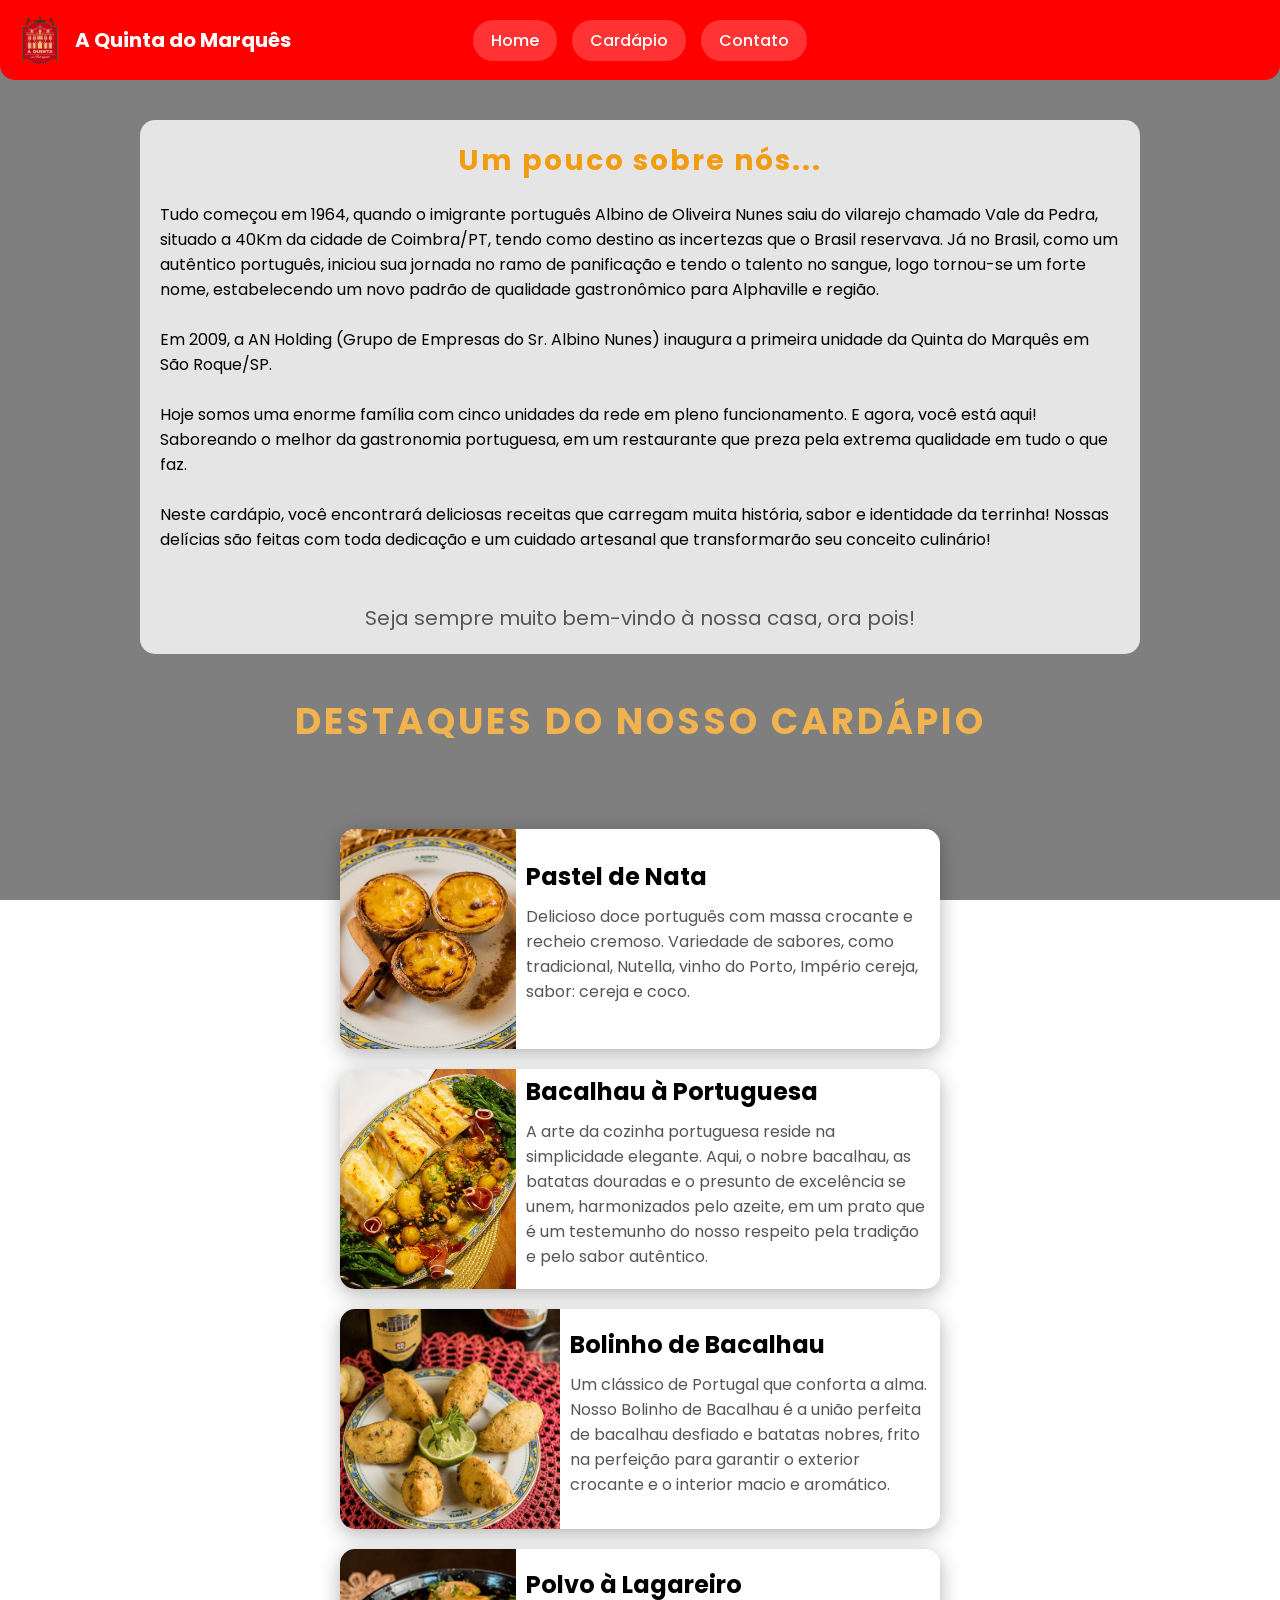
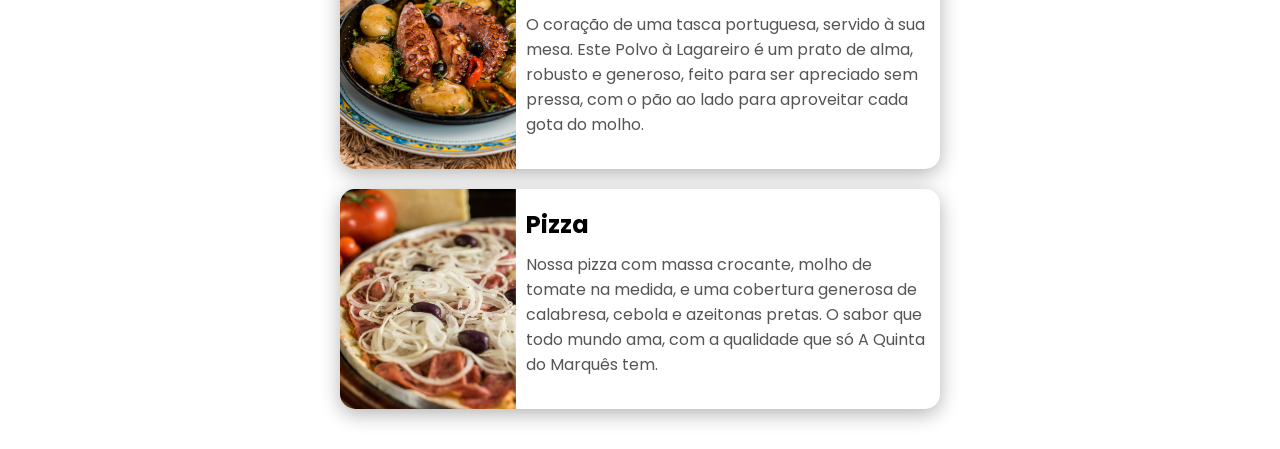
==== index.html @ fc0045de "Rename home.html to index.html" ====
<!DOCTYPE html>
<html lang="pt-BR">
<head>
    <link href="https://fonts.googleapis.com/css2?family=Playfair+Display:wght@500;700&family=Poppins:wght@300;400&display=swap" rel="stylesheet">
    <meta charset="UTF-8">
    <meta name="viewport" content="width=device-width, initial-scale=1.0">
    <link rel="stylesheet" href="home.css">
    <title>Cardápio</title>


</head>
<body>
  <nav>
    <div class="header">
        
        <div class="logo">
    <img src="img/logo.png" alt="Logo Quinta do Marquês">
    <span>A Quinta do Marquês</span>
</div>
    <div class="menu">
   <a href="home.html" class="btn-menu">Home</a> 
   <a href="cardapio.html" class="btn-menu">Cardápio</a>
   <a href="#" class="btn-menu">Contato</a>
</div>
    </div>
  </nav>
  <header class="header-home">
        <h1 class="sobre-nos">Um pouco sobre nós...</h1>
        <p>Tudo começou em 1964, quando o imigrante português Albino de Oliveira Nunes saiu do vilarejo chamado Vale da Pedra, situado a 40Km da cidade de Coimbra/PT, tendo como destino as incertezas que o Brasil reservava.
        Já no Brasil, como um autêntico português, iniciou sua jornada no ramo de panificação e tendo o talento no sangue, logo tornou-se um forte nome, estabelecendo um novo padrão de qualidade gastronômico para Alphaville e região. <br><br>
        Em 2009, a AN Holding (Grupo de Empresas do Sr. Albino Nunes) inaugura a primeira unidade da Quinta do Marquês em São Roque/SP. <br><br>
        Hoje somos uma enorme família com cinco unidades da rede em pleno funcionamento.
        E agora, você está aqui! Saboreando o melhor da gastronomia portuguesa, em um restaurante que preza pela extrema qualidade em tudo o que faz. <br><br>
       Neste cardápio, você encontrará deliciosas receitas que carregam muita história, sabor e identidade da terrinha! Nossas delícias são feitas com toda dedicação e um cuidado artesanal que transformarão seu conceito culinário!</p> <br><br>

       <p class="Pcenteer">Seja sempre muito bem-vindo à nossa casa, ora pois!</p>
    </header>

  <h1 class="dst">DESTAQUES DO NOSSO CARDÁPIO</h1>

  <section class="home"> 

    <div class="cards-home">

        <div class="destaque2">
            <img src="img/pastel de belem.jpg" alt="">
            <div class="info2">
                <h2>Pastel de Nata</h2>
                <p>Delicioso doce português com massa crocante e recheio cremoso.
                Variedade de sabores, como tradicional, Nutella, vinho do Porto, Império cereja, sabor: cereja e coco.</p>
            </div>
        </div>

        <div class="destaque2">
            <img src="img/bacalhauaportuguesa.jpg" alt="">
            <div class="info2">
                <h2>Bacalhau à Portuguesa</h2>
                <p>A arte da cozinha portuguesa reside na simplicidade elegante. Aqui, o nobre bacalhau, as batatas douradas e o presunto de excelência se unem, harmonizados pelo azeite, em um prato que é um testemunho do nosso respeito pela tradição e pelo sabor autêntico.</p>
            </div>
        </div>

       

        <div class="destaque2">
            <img src="img/bolinho de bacalhau.jpg" alt="">
            <div class="info2">
                <h2>Bolinho de Bacalhau</h2>
                <p> Um clássico de Portugal que conforta a alma. Nosso Bolinho de Bacalhau é a união perfeita de bacalhau desfiado e batatas nobres, frito na perfeição para garantir o exterior crocante e o interior macio e aromático.</p>
            </div>
        </div> 

        <div class="destaque2">
            <img src="img/polvo.jpg" alt="">
            <div class="info2">
                <h2>Polvo à Lagareiro</h2>
                <p> O coração de uma tasca portuguesa, servido à sua mesa.
                Este Polvo à Lagareiro é um prato de alma, robusto e generoso, feito para ser apreciado sem pressa, com o pão ao lado para aproveitar cada gota do molho.</p>
            </div>
        </div> 

         <div class="destaque2">
            <img src="img/pizza.jpg" alt="">
            <div class="info2">
                <h2>Pizza</h2>
                <p> Nossa pizza com massa crocante, molho de tomate na medida, e uma cobertura generosa de calabresa, cebola e azeitonas pretas. O sabor que todo mundo ama, com a qualidade que só A Quinta do Marquês tem.</p>
            </div>
        </div> 


    </div>
    
</section>
</body>
</html>
---- home.css ----
/* RESET */
* {
    margin: 0;
    padding: 0;
    box-sizing: border-box;
}

/* BODY */
body {
    font-family: 'Poppins', sans-serif;

    background: 
        linear-gradient(rgba(0,0,0,0.5), rgba(0,0,0,0.5));

    background-size: cover;
    background-position: center;
    background-repeat: no-repeat;
    background-attachment: fixed;
}

/* ================= NAVBAR ================= */

nav {
    background-color: #ff0000;
    padding: 15px;
    border-radius: 0 0 15px 15px;
}

.header {
    display: grid;
    grid-template-columns: 1fr auto 1fr;
    align-items: center;
    color: white;
}

/* LOGO (esquerda) */
.logo {
    display: flex;
    align-items: center;
    gap: 10px;
}

.logo img {
    width: 50px;
    height: 50px;
    object-fit: contain;
}

.logo span {
    font-size: 20px;
    font-weight: bold;
    color: white;
}

/* MENU (centro) */
.menu {
    display: flex;
    gap: 15px;
    justify-self: center;
}

/* BOTÕES DO MENU */
.btn-menu {
    color: white;
    text-decoration: none;
    padding: 8px 18px;
    border-radius: 20px;
    background: rgba(255,255,255,0.2);
    transition: 0.3s;
    font-weight: 500;
}

/* HOVER CORRIGIDO */
.btn-menu:hover {
    background: white;
    color: #ff0000; /* 🔥 muda a cor do texto */
    transform: translateY(-2px);
}

/* BOTÃO ATIVO */
.btn-menu.ativo {
    background: white;
    color: #ff0000;
}

/* ================= TÍTULO ================= */

.dst {
    text-align: center;
    color: #f1b34f;
    margin: 40px 0;
    font-size: 36px;
    font-weight: bold;
    letter-spacing: 3px;
    text-transform: uppercase;
}
/* ================= SOBRE NOS ================= */
.header-home {
    background: rgba(255,255,255,0.8);
    padding: 20px;
    border-radius: 15px;
    margin: 40px auto;
    max-width: 1000px;
}

.sobre-nos {
    text-align: center;
    color: #f39c12;
    margin-bottom: 20px;
    font-size: 28px;
    font-weight: bold;
    letter-spacing: 2px;
}

.Pcenteer {
    text-align: center;
    color: #555;
    font-size: 20px;
    line-height: 1.6;
    max-width: 700px;
    margin: 0 auto;
}

/* ================= HOME ================= */

.home {
    display: flex;
    justify-content: center;
    align-items: center;
    padding: 40px;
}

/* CONTAINER DOS CARDS */
.cards-home {
    display: flex;
    gap: 20px;
    flex-wrap: wrap;
    justify-content: center;
}

/* ================= CARDS ================= */

.destaque2 {
    display: flex;
    background: white;
    border-radius: 15px;
    overflow: hidden;
    box-shadow: 0px 5px 20px rgba(0,0,0,0.3);
    width: 600px;
    height: 220px;
    transition: 0.3s;
}

/* HOVER DO CARD */
.destaque2:hover {
    transform: scale(1.03);
}

/* IMAGEM */
.destaque2 img {
    width: 50%;
    height: 100%;
    object-fit: cover;
}

/* TEXTO */
.info2 {
    padding: 10px;
    display: flex;
    flex-direction: column;
    justify-content: center;
}

.info2 h2 {
    margin-bottom: 10px;
}

.info2 p {
    margin-bottom: 15px;
    color: #555;
}
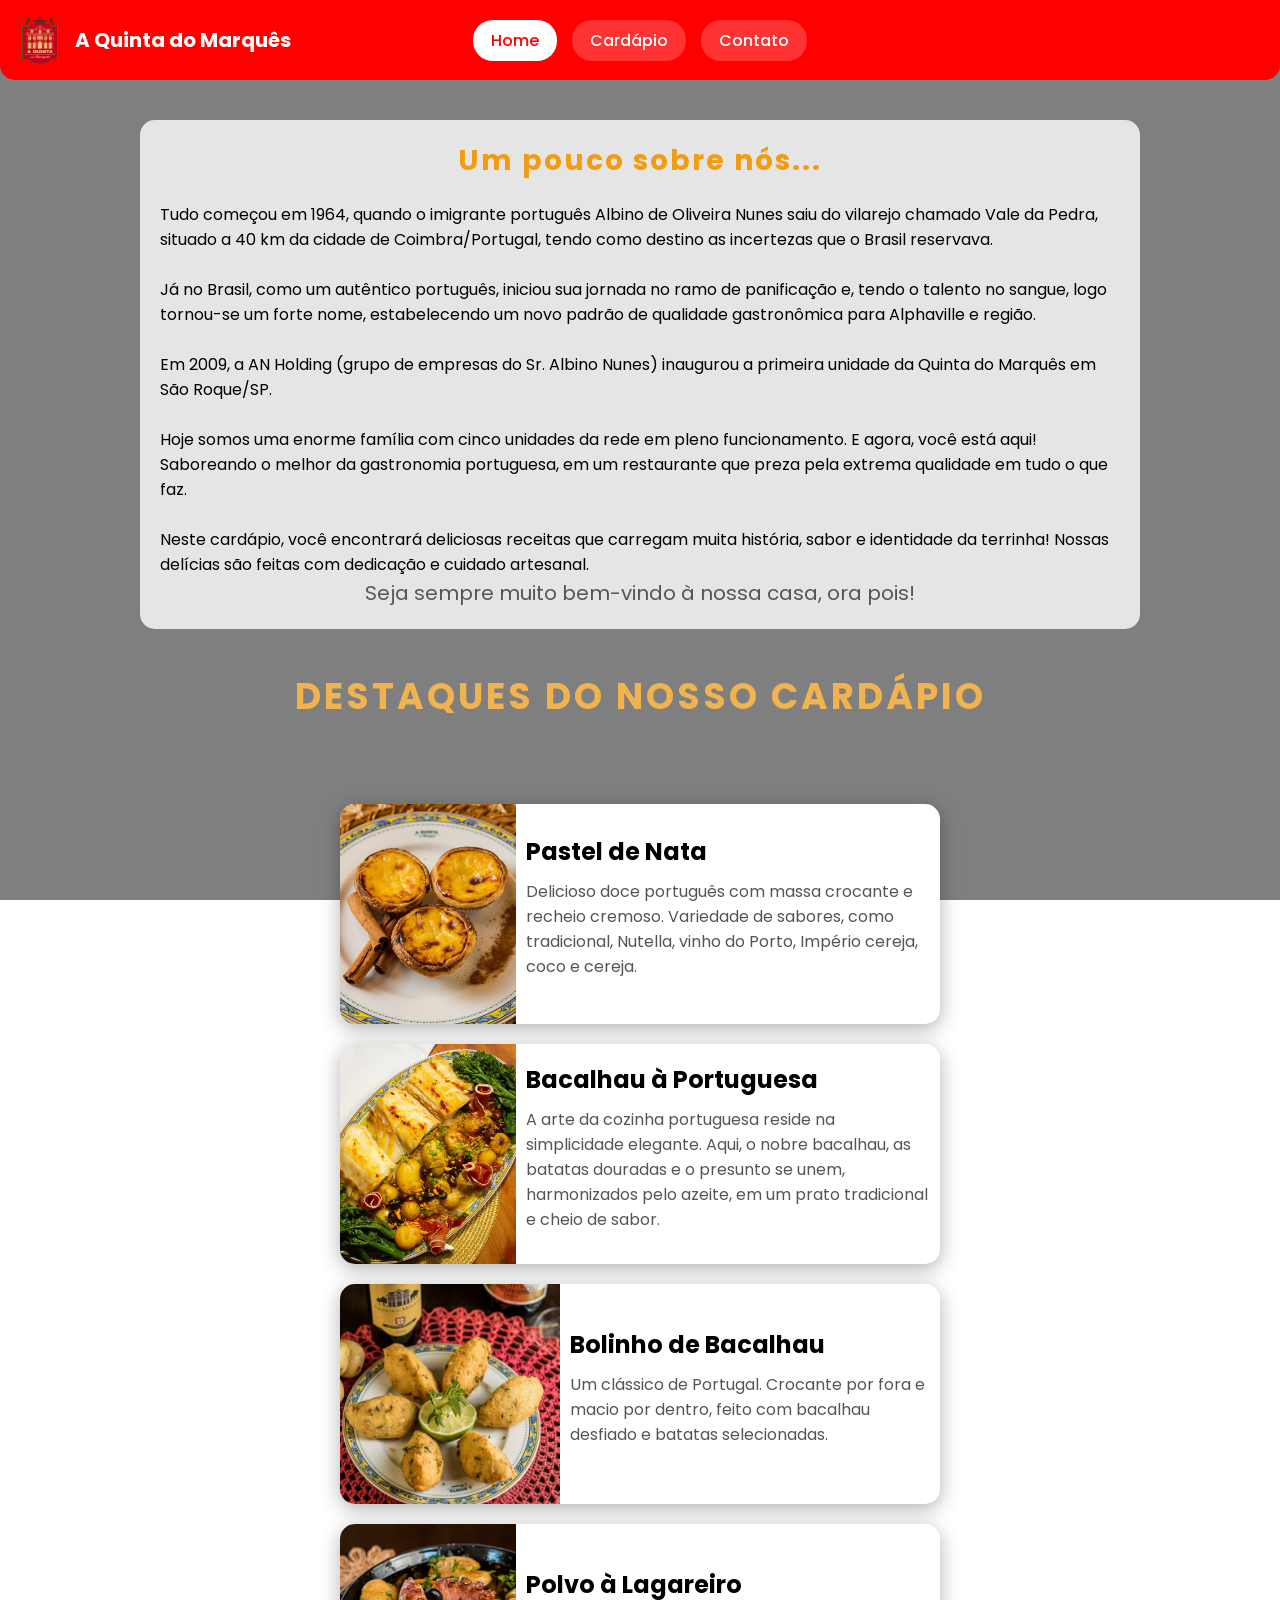
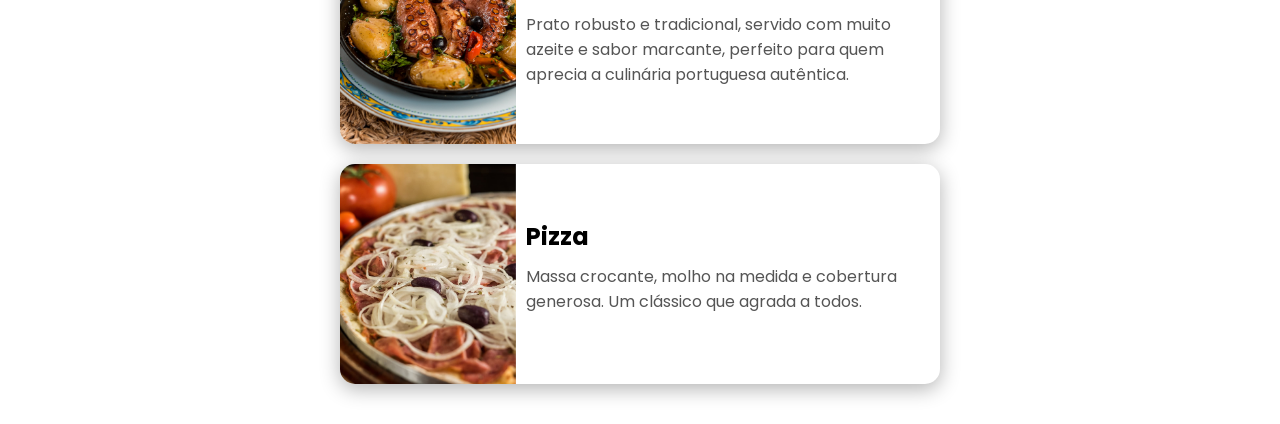
==== commit 0a28f9cf: "corrigindo erro merge no index" ====
--- a/index.html
+++ b/index.html
@@ -6,89 +6,111 @@
     <meta name="viewport" content="width=device-width, initial-scale=1.0">
     <link rel="stylesheet" href="home.css">
     <title>Cardápio</title>
+</head>
 
+<body>
 
-</head>
-<body>
-  <nav>
+<nav>
     <div class="header">
         
+        <!-- LOGO -->
         <div class="logo">
-    <img src="img/logo.png" alt="Logo Quinta do Marquês">
-    <span>A Quinta do Marquês</span>
-</div>
-    <div class="menu">
-   <a href="home.html" class="btn-menu">Home</a> 
-   <a href="cardapio.html" class="btn-menu">Cardápio</a>
-   <a href="#" class="btn-menu">Contato</a>
-</div>
+            <img src="img/logo.png" alt="Logo Quinta do Marquês">
+            <span>A Quinta do Marquês</span>
+        </div>
+
+        <!-- MENU -->
+        <div class="menu">
+            <a href="index.html" class="btn-menu ativo">Home</a> 
+            <a href="cardapio.html" class="btn-menu">Cardápio</a>
+            <a href="#" class="btn-menu">Contato</a>
+        </div>
+
     </div>
-  </nav>
-  <header class="header-home">
-        <h1 class="sobre-nos">Um pouco sobre nós...</h1>
-        <p>Tudo começou em 1964, quando o imigrante português Albino de Oliveira Nunes saiu do vilarejo chamado Vale da Pedra, situado a 40Km da cidade de Coimbra/PT, tendo como destino as incertezas que o Brasil reservava.
-        Já no Brasil, como um autêntico português, iniciou sua jornada no ramo de panificação e tendo o talento no sangue, logo tornou-se um forte nome, estabelecendo um novo padrão de qualidade gastronômico para Alphaville e região. <br><br>
-        Em 2009, a AN Holding (Grupo de Empresas do Sr. Albino Nunes) inaugura a primeira unidade da Quinta do Marquês em São Roque/SP. <br><br>
-        Hoje somos uma enorme família com cinco unidades da rede em pleno funcionamento.
-        E agora, você está aqui! Saboreando o melhor da gastronomia portuguesa, em um restaurante que preza pela extrema qualidade em tudo o que faz. <br><br>
-       Neste cardápio, você encontrará deliciosas receitas que carregam muita história, sabor e identidade da terrinha! Nossas delícias são feitas com toda dedicação e um cuidado artesanal que transformarão seu conceito culinário!</p> <br><br>
+</nav>
 
-       <p class="Pcenteer">Seja sempre muito bem-vindo à nossa casa, ora pois!</p>
-    </header>
+<!-- SOBRE NÓS -->
+<header class="header-home">
+    <h1 class="sobre-nos">Um pouco sobre nós...</h1>
 
-  <h1 class="dst">DESTAQUES DO NOSSO CARDÁPIO</h1>
+    <p>
+        Tudo começou em 1964, quando o imigrante português Albino de Oliveira Nunes saiu do vilarejo chamado Vale da Pedra, situado a 40 km da cidade de Coimbra/Portugal, tendo como destino as incertezas que o Brasil reservava.
+        <br><br>
+        Já no Brasil, como um autêntico português, iniciou sua jornada no ramo de panificação e, tendo o talento no sangue, logo tornou-se um forte nome, estabelecendo um novo padrão de qualidade gastronômica para Alphaville e região.
+        <br><br>
+        Em 2009, a AN Holding (grupo de empresas do Sr. Albino Nunes) inaugurou a primeira unidade da Quinta do Marquês em São Roque/SP.
+        <br><br>
+        Hoje somos uma enorme família com cinco unidades da rede em pleno funcionamento. E agora, você está aqui! Saboreando o melhor da gastronomia portuguesa, em um restaurante que preza pela extrema qualidade em tudo o que faz.
+        <br><br>
+        Neste cardápio, você encontrará deliciosas receitas que carregam muita história, sabor e identidade da terrinha! Nossas delícias são feitas com dedicação e cuidado artesanal.
+    </p>
 
-  <section class="home"> 
+    <p class="Pcenteer">
+        Seja sempre muito bem-vindo à nossa casa, ora pois!
+    </p>
+</header>
+
+<!-- DESTAQUES -->
+<h1 class="dst">DESTAQUES DO NOSSO CARDÁPIO</h1>
+
+<section class="home"> 
 
     <div class="cards-home">
 
         <div class="destaque2">
-            <img src="img/pastel de belem.jpg" alt="">
+            <img src="img/pastel de belem.jpg" alt="Pastel de Nata">
             <div class="info2">
                 <h2>Pastel de Nata</h2>
-                <p>Delicioso doce português com massa crocante e recheio cremoso.
-                Variedade de sabores, como tradicional, Nutella, vinho do Porto, Império cereja, sabor: cereja e coco.</p>
+                <p>
+                    Delicioso doce português com massa crocante e recheio cremoso.
+                    Variedade de sabores, como tradicional, Nutella, vinho do Porto, Império cereja, coco e cereja.
+                </p>
             </div>
         </div>
 
         <div class="destaque2">
-            <img src="img/bacalhauaportuguesa.jpg" alt="">
+            <img src="img/bacalhauaportuguesa.jpg" alt="Bacalhau à Portuguesa">
             <div class="info2">
                 <h2>Bacalhau à Portuguesa</h2>
-                <p>A arte da cozinha portuguesa reside na simplicidade elegante. Aqui, o nobre bacalhau, as batatas douradas e o presunto de excelência se unem, harmonizados pelo azeite, em um prato que é um testemunho do nosso respeito pela tradição e pelo sabor autêntico.</p>
+                <p>
+                    A arte da cozinha portuguesa reside na simplicidade elegante. Aqui, o nobre bacalhau, as batatas douradas e o presunto se unem, harmonizados pelo azeite, em um prato tradicional e cheio de sabor.
+                </p>
             </div>
         </div>
 
-       
-
         <div class="destaque2">
-            <img src="img/bolinho de bacalhau.jpg" alt="">
+            <img src="img/bolinho de bacalhau.jpg" alt="Bolinho de Bacalhau">
             <div class="info2">
                 <h2>Bolinho de Bacalhau</h2>
-                <p> Um clássico de Portugal que conforta a alma. Nosso Bolinho de Bacalhau é a união perfeita de bacalhau desfiado e batatas nobres, frito na perfeição para garantir o exterior crocante e o interior macio e aromático.</p>
+                <p>
+                    Um clássico de Portugal. Crocante por fora e macio por dentro, feito com bacalhau desfiado e batatas selecionadas.
+                </p>
             </div>
         </div> 
 
         <div class="destaque2">
-            <img src="img/polvo.jpg" alt="">
+            <img src="img/polvo.jpg" alt="Polvo à Lagareiro">
             <div class="info2">
                 <h2>Polvo à Lagareiro</h2>
-                <p> O coração de uma tasca portuguesa, servido à sua mesa.
-                Este Polvo à Lagareiro é um prato de alma, robusto e generoso, feito para ser apreciado sem pressa, com o pão ao lado para aproveitar cada gota do molho.</p>
+                <p>
+                    Prato robusto e tradicional, servido com muito azeite e sabor marcante, perfeito para quem aprecia a culinária portuguesa autêntica.
+                </p>
             </div>
         </div> 
 
-         <div class="destaque2">
-            <img src="img/pizza.jpg" alt="">
+        <div class="destaque2">
+            <img src="img/pizza.jpg" alt="Pizza">
             <div class="info2">
                 <h2>Pizza</h2>
-                <p> Nossa pizza com massa crocante, molho de tomate na medida, e uma cobertura generosa de calabresa, cebola e azeitonas pretas. O sabor que todo mundo ama, com a qualidade que só A Quinta do Marquês tem.</p>
+                <p>
+                    Massa crocante, molho na medida e cobertura generosa. Um clássico que agrada a todos.
+                </p>
             </div>
         </div> 
 
+    </div>
 
-    </div>
-    
 </section>
+
 </body>
-</html>
+</html>
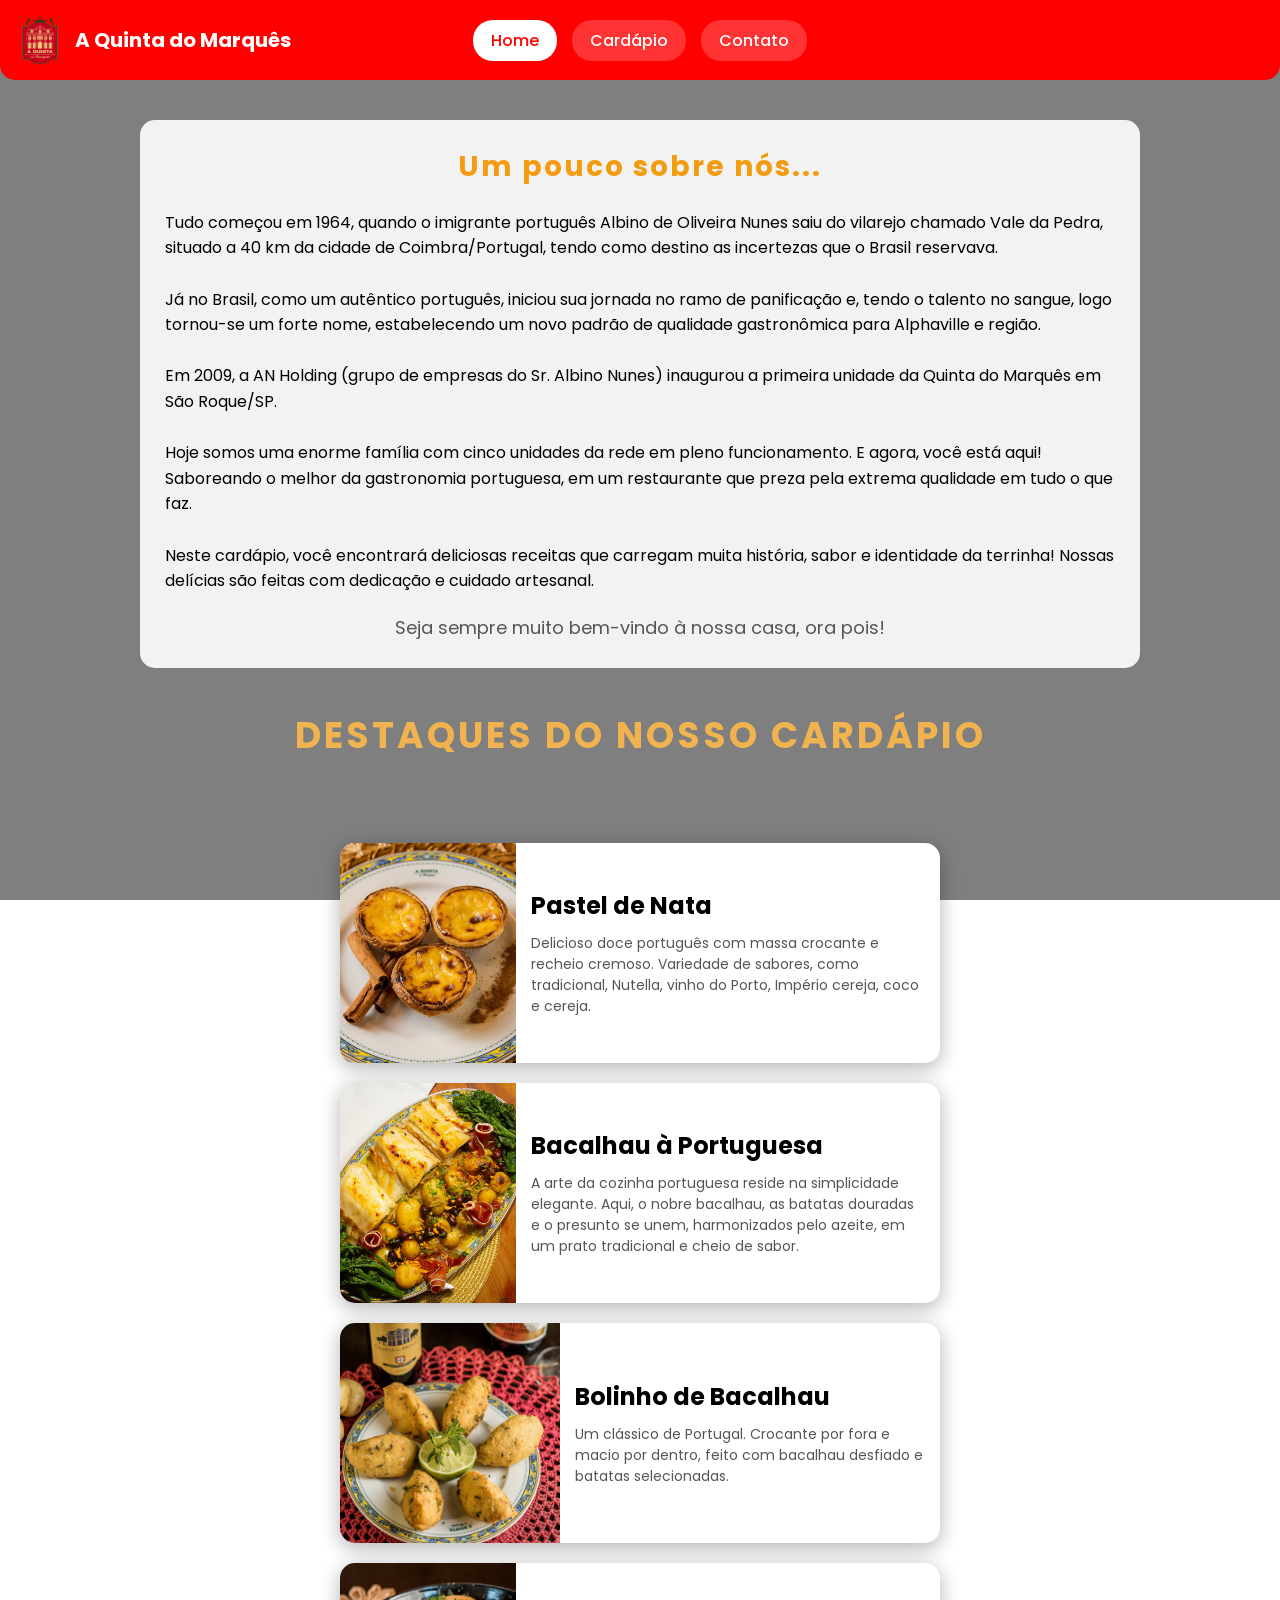
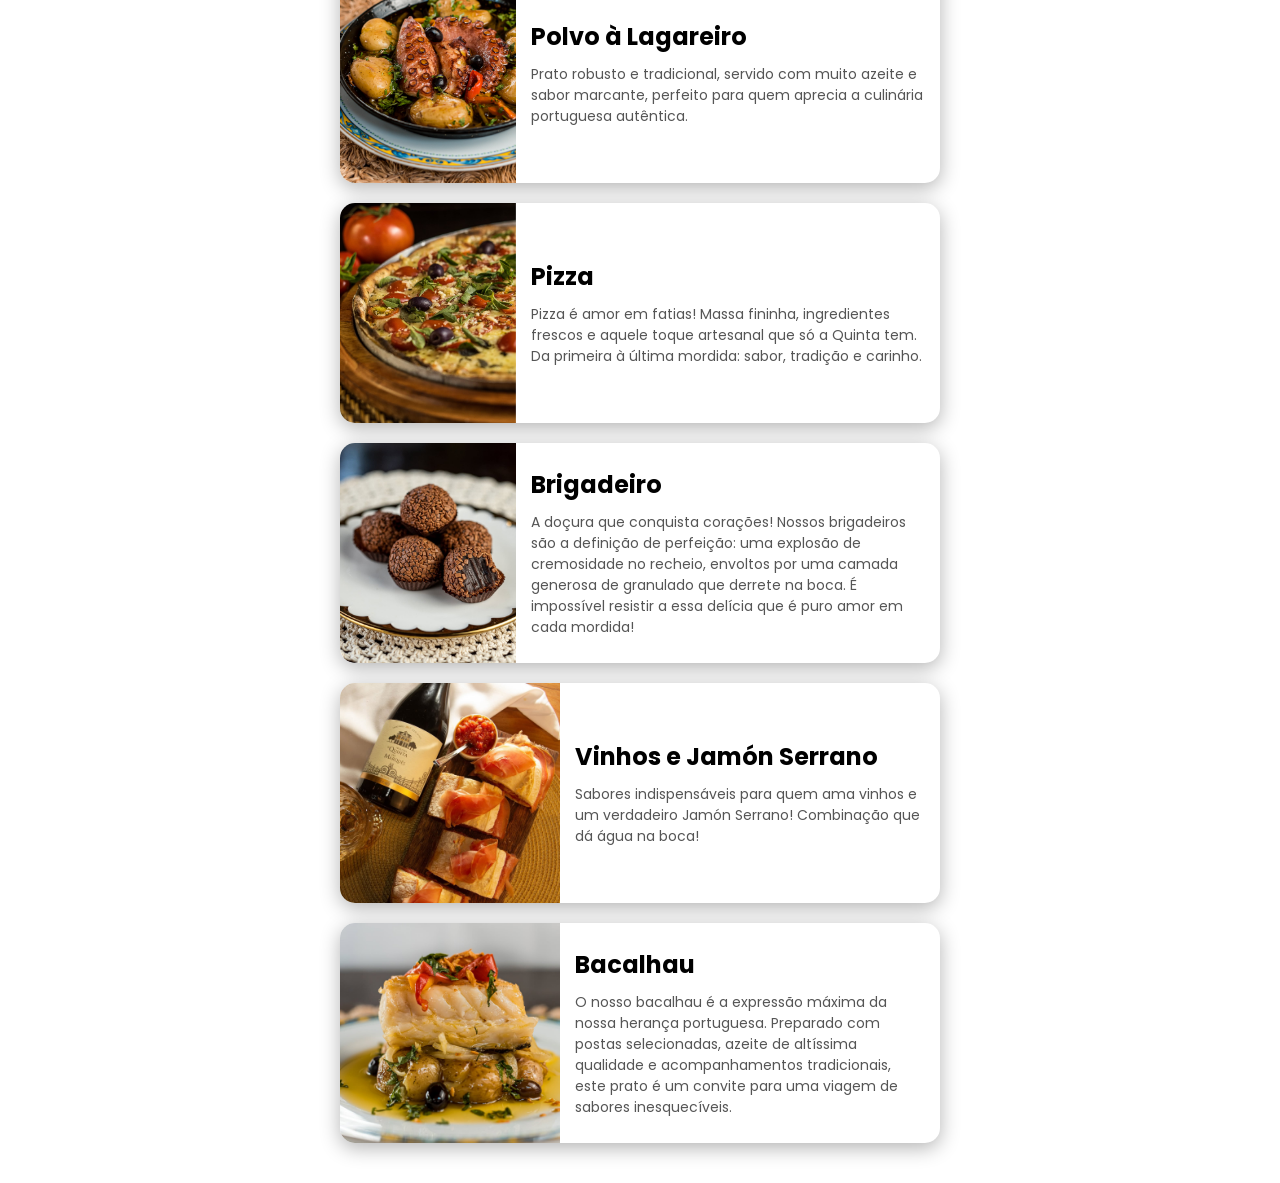
==== commit 3e212e12: "adiciona pagina de contato e novos destaques" ====
--- a/index.html
+++ b/index.html
@@ -23,7 +23,7 @@
         <div class="menu">
             <a href="index.html" class="btn-menu ativo">Home</a> 
             <a href="cardapio.html" class="btn-menu">Cardápio</a>
-            <a href="#" class="btn-menu">Contato</a>
+            <a href="contato.html" class="btn-menu">Contato</a>
         </div>
 
     </div>
@@ -99,18 +99,51 @@
         </div> 
 
         <div class="destaque2">
-            <img src="img/pizza.jpg" alt="Pizza">
+            <img src="img/pizza2.jpg" alt="Pizza">
             <div class="info2">
                 <h2>Pizza</h2>
                 <p>
-                    Massa crocante, molho na medida e cobertura generosa. Um clássico que agrada a todos.
+                    Pizza é amor em fatias!
+
+                   Massa fininha, ingredientes frescos e aquele toque artesanal que só a Quinta tem.
+                   Da primeira à última mordida: sabor, tradição e carinho.
                 </p>
             </div>
         </div> 
 
-    </div>
+         <div class="destaque2">
+            <img src="img/brigadeiro.jpg" alt="Brigadeiro">
+            <div class="info2">
+                <h2>Brigadeiro</h2>
+                <p> A doçura que conquista corações!
+
+                   Nossos brigadeiros são a definição de perfeição: uma explosão de cremosidade no recheio, envoltos por uma camada generosa de granulado que derrete na boca. É impossível resistir a essa delícia que é puro amor em cada mordida! 
+                </p>
+            </div>
+        </div> 
+
+         <div class="destaque2">
+            <img src="img/jamon.jpg" alt="Vinho e Jamon Serrano">
+            <div class="info2">
+                <h2>Vinhos e Jamón Serrano</h2>
+                <p> Sabores indispensáveis para quem ama vinhos e um verdadeiro Jamón Serrano!
+                    Combinação que dá água na boca! 
+
+                </p>
+            </div>
+        </div>
+
+        <div class="destaque2">
+            <img src="img/bacalhau.jpg" alt="Bacalhau">
+            <div class="info2">
+                <h2>Bacalhau</h2>
+                <p> O nosso bacalhau é a expressão máxima da nossa herança portuguesa.
+                    Preparado com postas selecionadas, azeite de altíssima qualidade e acompanhamentos tradicionais, este prato é um convite para uma viagem de sabores inesquecíveis.
+                </p>
+            </div>
+
 
 </section>
 
 </body>
-</html>+</html>
--- a/home.css
+++ b/home.css
@@ -5,13 +5,10 @@
     box-sizing: border-box;
 }
 
-/* BODY */
+/* ================= BODY ================= */
 body {
     font-family: 'Poppins', sans-serif;
-
-    background: 
-        linear-gradient(rgba(0,0,0,0.5), rgba(0,0,0,0.5));
-
+    background: linear-gradient(rgba(0, 0, 0, 0.5), rgba(0, 0, 0, 0.5));
     background-size: cover;
     background-position: center;
     background-repeat: no-repeat;
@@ -19,7 +16,6 @@
 }
 
 /* ================= NAVBAR ================= */
-
 nav {
     background-color: #ff0000;
     padding: 15px;
@@ -33,7 +29,7 @@
     color: white;
 }
 
-/* LOGO (esquerda) */
+/* LOGO */
 .logo {
     display: flex;
     align-items: center;
@@ -52,39 +48,36 @@
     color: white;
 }
 
-/* MENU (centro) */
+/* MENU */
 .menu {
     display: flex;
     gap: 15px;
     justify-self: center;
 }
 
-/* BOTÕES DO MENU */
+/* BOTÕES */
 .btn-menu {
     color: white;
     text-decoration: none;
     padding: 8px 18px;
     border-radius: 20px;
-    background: rgba(255,255,255,0.2);
+    background: rgba(255, 255, 255, 0.2);
     transition: 0.3s;
     font-weight: 500;
 }
 
-/* HOVER CORRIGIDO */
 .btn-menu:hover {
     background: white;
-    color: #ff0000; /* 🔥 muda a cor do texto */
+    color: #ff0000;
     transform: translateY(-2px);
 }
 
-/* BOTÃO ATIVO */
 .btn-menu.ativo {
     background: white;
     color: #ff0000;
 }
 
 /* ================= TÍTULO ================= */
-
 .dst {
     text-align: center;
     color: #f1b34f;
@@ -94,13 +87,15 @@
     letter-spacing: 3px;
     text-transform: uppercase;
 }
-/* ================= SOBRE NOS ================= */
+
+/* ================= SOBRE NÓS ================= */
 .header-home {
-    background: rgba(255,255,255,0.8);
-    padding: 20px;
+    background: rgba(255, 255, 255, 0.9);
+    padding: 25px;
     border-radius: 15px;
     margin: 40px auto;
     max-width: 1000px;
+    line-height: 1.6;
 }
 
 .sobre-nos {
@@ -115,22 +110,18 @@
 .Pcenteer {
     text-align: center;
     color: #555;
-    font-size: 20px;
-    line-height: 1.6;
-    max-width: 700px;
-    margin: 0 auto;
+    font-size: 18px;
+    margin-top: 20px;
 }
 
 /* ================= HOME ================= */
-
 .home {
     display: flex;
     justify-content: center;
-    align-items: center;
     padding: 40px;
 }
 
-/* CONTAINER DOS CARDS */
+/* CONTAINER */
 .cards-home {
     display: flex;
     gap: 20px;
@@ -139,19 +130,18 @@
 }
 
 /* ================= CARDS ================= */
-
 .destaque2 {
     display: flex;
     background: white;
     border-radius: 15px;
     overflow: hidden;
-    box-shadow: 0px 5px 20px rgba(0,0,0,0.3);
-    width: 600px;
+    box-shadow: 0 5px 20px rgba(0, 0, 0, 0.3);
+    max-width: 600px;
+    width: 100%;
     height: 220px;
     transition: 0.3s;
 }
 
-/* HOVER DO CARD */
 .destaque2:hover {
     transform: scale(1.03);
 }
@@ -165,7 +155,7 @@
 
 /* TEXTO */
 .info2 {
-    padding: 10px;
+    padding: 15px;
     display: flex;
     flex-direction: column;
     justify-content: center;
@@ -176,6 +166,90 @@
 }
 
 .info2 p {
-    margin-bottom: 15px;
     color: #555;
-}+    font-size: 14px;
+}
+
+/* ================= RESPONSIVIDADE ================= */
+@media (max-width: 1024px) {
+    .header {
+        grid-template-columns: 1fr;
+        text-align: center;
+        gap: 10px;
+    }
+
+    .logo {
+        justify-content: center;
+    }
+
+    .menu {
+        justify-content: center;
+        flex-wrap: wrap;
+    }
+
+    .dst {
+        font-size: 28px;
+    }
+
+    .header-home {
+        margin: 30px;
+    }
+
+    .cards-home {
+        gap: 15px;
+    }
+}
+
+@media (max-width: 768px) {
+    .menu {
+        flex-direction: column;
+        align-items: center;
+        gap: 10px;
+    }
+
+    .btn-menu {
+        width: 100%;
+        text-align: center;
+    }
+
+    .header {
+        grid-template-columns: 1fr;
+        text-align: center;
+    }
+
+    .header-home {
+        margin: 15px;
+        padding: 15px;
+    }
+
+    .Pcenteer {
+        font-size: 16px;
+    }
+
+    .cards-home {
+        flex-direction: column;
+        align-items: center;
+    }
+
+    .destaque2 {
+        flex-direction: column;
+        height: auto;
+    }
+
+    .destaque2 img {
+        width: 100%;
+        height: 200px;
+    }
+
+    .info2 {
+        padding: 15px;
+    }
+
+    .info2 p {
+        font-size: 13px;
+    }
+
+    .dst {
+        font-size: 22px;
+    }
+}
